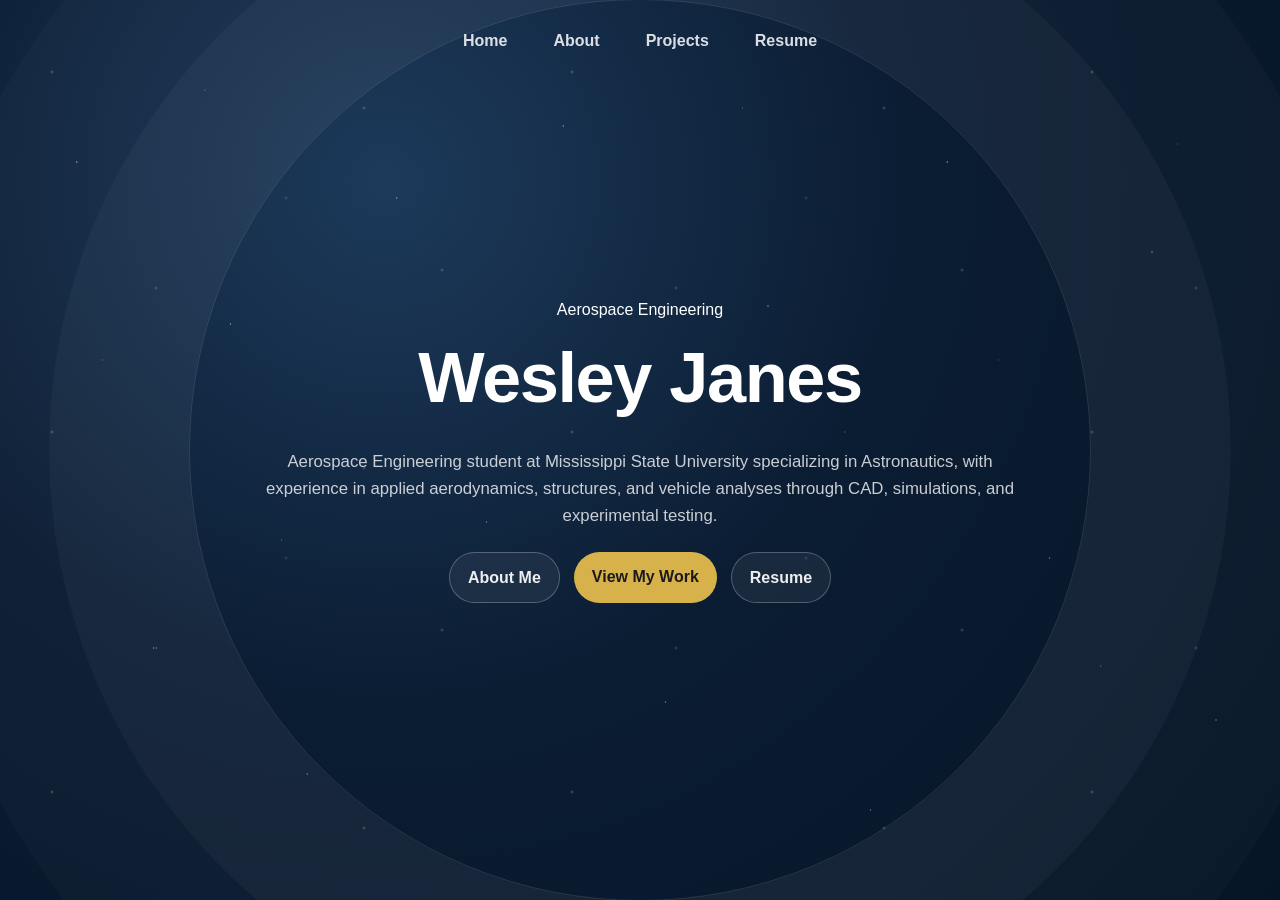
==== index.html @ fc7049af "Update index.html" ====
<!DOCTYPE html>
<html lang="en">
<head>
  <meta charset="UTF-8" />
  <meta name="viewport" content="width=device-width, initial-scale=1.0"/>
  <title>Wesley Janes | Aerospace Engineering Portfolio</title>
  <link rel="stylesheet" href="style.css">
</head>

<body class="home">
  <section class="hero">

    <!-- Star background -->
    <div class="starfield" aria-hidden="true">
    </div>

    <nav class="topnav">
      <a href="index.html">Home</a>
      <a href="about.html">About</a>
      <a href="projects.html">Projects</a>
      <a href="resume.html">Resume</a>
    </nav>

    <div class="hero-card">
      <div class="kicker">Aerospace Engineering</div>
      <h1>Wesley Janes</h1>
      <p>
        Aerospace Engineering student at Mississippi State University specializing in Astronautics, with experience in applied aerodynamics, structures, and vehicle analyses through CAD, simulations, and experimental testing.
      </p>

      <div class="btnrow">
        <a class="btn btn-ghost" href="about.html">About Me</a>
        <a class="btn btn-primary" href="projects.html">View My Work</a>
        <a class="btn btn-ghost" href="resume.html">Resume</a>
      </div>
    </div>

  </section>
</body>
</html>
---- style.css ----
:root {
  --max: 980px;

  /* Accent */
  --accent: #5d1725;
  --accent2: #d7b24a;

  /* Surfaces */
  --card-bg: rgba(255,255,255,0.06);
  --card-border: rgba(255,255,255,0.12);
  --text: rgba(255,255,255,0.92);
  --muted: rgba(255,255,255,0.75);
}

/* ===== BASE ===== */
body {
  font-family: Arial, Helvetica, sans-serif;
  margin: 0;
  line-height: 1.6;
  color: var(--text);
  background: radial-gradient(circle at 30% 20%, #1d3a5b 0%, #0b1d33 45%, #061526 100%);
}

.container {
  max-width: var(--max);
  margin: 0 auto;
  padding: 0 18px;
}

.small {
  color: var(--muted);
  font-size: 0.95rem;
}

/* ===== TYPOGRAPHY ===== */
h1 {
  font-size: 2.4rem;
  margin: 0;
}

h2, h3 {
  margin: 0;
}

/* Color pop headers used on About sections */
.section-header {
  color: rgba(255,255,255,0.96);
  font-weight: 800;
  letter-spacing: 0.3px;
  margin-bottom: 16px;
  padding-left: 0;
  border: none;
}

/* ===== CARDS ===== */
.card {
  border: 1px solid var(--card-border);
  border-radius: 12px;
  padding: 16px;
  margin-top: 14px;
  background: var(--card-bg);
  backdrop-filter: blur(6px);
  box-shadow: 0 10px 26px rgba(0,0,0,0.25);
}

/* Prevent nested cards from looking too chunky */
.card .card {
  margin-top: 12px;
  background: rgba(255,255,255,0.04);
  border-color: rgba(255,255,255,0.10);
  box-shadow: none;
}

.grid {
  display: grid;
  grid-template-columns: repeat(auto-fit, minmax(260px, 1fr));
  gap: 14px;
}

.tag {
  display: inline-block;
  border: 1px solid rgba(255,255,255,0.18);
  border-radius: 999px;
  padding: 4px 10px;
  margin: 6px 6px 0 0;
  font-size: 0.9rem;
  color: rgba(255,255,255,0.85);
}

/* ===== HERO ===== */
.hero {
  padding: 0 18px;
  color: #fff;
  background: radial-gradient(circle at 30% 20%, #1d3a5b 0%, #0b1d33 45%, #061526 100%);
  position: relative;
  overflow: hidden;
  display: flex;
  align-items: center;
  justify-content: center;
}

/* Home page hero */
body.home .hero {
  min-height: 100vh;
  height: 100vh;
}

/* About / Projects / Resume hero */
body.inner-page .hero {
  min-height: 56vh;
  height: auto;
  padding-bottom: 56px;
}

/* Star background (default for inner pages) */
.hero::before {
  content: "";
  position: absolute;
  inset: 0;
  opacity: 0.7;
  background-image:
    radial-gradient(1px 1px at 10% 20%, rgba(255,255,255,0.8) 0, transparent 2px),
    radial-gradient(1px 1px at 70% 30%, rgba(255,255,255,0.7) 0, transparent 2px),
    radial-gradient(1px 1px at 30% 80%, rgba(255,255,255,0.6) 0, transparent 2px),
    radial-gradient(1px 1px at 85% 75%, rgba(255,255,255,0.7) 0, transparent 2px),
    radial-gradient(1px 1px at 55% 55%, rgba(255,255,255,0.5) 0, transparent 2px);
  background-size: 520px 360px;
  pointer-events: none;
}

/* Glow ring (default for inner pages) */
.hero::after {
  content: "";
  position: absolute;
  width: 900px;
  height: 900px;
  border-radius: 999px;
  border: 1px solid rgba(255,255,255,0.12);
  box-shadow:
    0 0 0 140px rgba(255,255,255,0.03),
    0 0 0 280px rgba(255,255,255,0.02);
  top: 54%;
  left: 50%;
  transform: translate(-50%, -50%);
  pointer-events: none;
}

/* ===== HERO NAV ===== */
.topnav {
  position: absolute;
  top: 18px;
  left: 0;
  right: 0;
  display: flex;
  justify-content: center;
  gap: 22px;
  font-weight: 700;
  z-index: 2;
}

.topnav a {
  color: rgba(255,255,255,0.85);
  text-decoration: none;
  padding: 10px 12px;
  border-radius: 999px;
}

.topnav a:hover {
  color: #fff;
  background: rgba(255,255,255,0.10);
}

/* ===== HERO CONTENT ===== */
.hero-card {
  width: min(980px, 100%);
  margin: 0 auto;
  text-align: center;
  position: relative;
  z-index: 2;
}

.hero h1 {
  font-size: clamp(2.6rem, 6vw, 4.4rem);
  margin: 0 0 14px 0;
  letter-spacing: -0.02em;
}

.hero p {
  margin: 0 auto 22px auto;
  max-width: 760px;
  color: rgba(255,255,255,0.78);
  font-size: 1.05rem;
}

/* ===== BUTTONS ===== */
.btnrow {
  display: flex;
  gap: 14px;
  justify-content: center;
  flex-wrap: wrap;
  margin-top: 18px;
}

.btn {
  display: inline-block;
  padding: 12px 18px;
  border-radius: 999px;
  text-decoration: none;
  font-weight: 800;
}

.btn-primary {
  background: var(--accent2);
  color: #1a1a1a;
}

.btn-ghost {
  border: 1px solid rgba(255,255,255,0.25);
  color: rgba(255,255,255,0.92);
  background: rgba(255,255,255,0.06);
}

/* ===== CONTENT PEEK ===== */
body.inner-page .content-start {
  margin-top: -48px;
  padding-top: 72px;
  background: rgba(255,255,255,0.02);
  border-top-left-radius: 28px;
  border-top-right-radius: 28px;
}

/* ===== SCROLL INDICATOR ===== */
body.inner-page .scroll-cue {
  position: absolute;
  left: 50%;
  bottom: 20px;
  transform: translateX(-50%);
  display: flex;
  flex-direction: column;
  align-items: center;
  gap: 8px;
  font-size: 11px;
  letter-spacing: 0.14em;
  text-transform: uppercase;
  opacity: 0.85;
  pointer-events: none;
  z-index: 3;
}

body.inner-page .scroll-cue span {
  color: rgba(255,255,255,0.85);
}

body.inner-page .scroll-cue .chev {
  width: 10px;
  height: 10px;
  border-right: 2px solid rgba(255,255,255,0.9);
  border-bottom: 2px solid rgba(255,255,255,0.9);
  transform: rotate(45deg);
  animation: bounce 1.6s infinite;
}

@keyframes bounce {
  0%, 100% { transform: rotate(45deg) translateY(0); }
  50% { transform: rotate(45deg) translateY(6px); }
}

/* ===== SECTIONS ===== */
.section {
  padding: 44px 18px;
}

/* ===== ABOUT: EXPERIENCE + SKILLS SPLIT ===== */
.split-section {
  display: grid;
  grid-template-columns: 1fr 1fr;
  gap: 24px;
  align-items: start;
}

/* Skills bars */
.skill {
  display: grid;
  grid-template-columns: 1fr auto;
  gap: 6px;
  margin-bottom: 12px;
  font-size: 0.9rem;
}

.bar {
  grid-column: 1 / -1;
  height: 6px;
  background: rgba(255,255,255,0.15);
  border-radius: 999px;
  overflow: hidden;
}

.bar div {
  height: 100%;
  background: linear-gradient(90deg, var(--accent2), #b89b3d);
  border-radius: 999px;
}

/* Education logos row */
.logo-row {
  display: flex;
  justify-content: center;
  align-items: center;
  margin: 18px auto 10px auto;
  padding: 14px 16px;
  max-width: 520px;
  border: 1px solid rgba(255,255,255,0.10);
  border-radius: 14px;
  background: rgba(255,255,255,0.04);
  box-shadow: 0 10px 26px rgba(0,0,0,0.18);
}

.logo-row img {
  height: 80px;
  width: auto;
  opacity: 0.95;
  filter: none;
}

/* Education date */
.edu-date {
  opacity: 0.8;
}

/* ===== RESPONSIVE ===== */
@media (max-width: 900px) {
  .split-section {
    grid-template-columns: 1fr;
  }
}

@media (max-width: 820px) {
  .grid {
    grid-template-columns: 1fr;
  }
}

.section-header {
  color: rgba(255,255,255,0.96) !important;
  border-left-color: rgba(255,255,255,0.22) !important;
}

.edu-item {
  position: relative;
  padding-right: 120px;
}

.edu-logo {
  position: absolute;
  right: 20px;
  top: 50%;
  transform: translateY(-50%);
  height: 82px;
  width: auto;
  opacity: 0.9;
  mix-blend-mode: multiply;
}

.section,
.section *,
.card,
.card * {
  border-left: none !important;
}

/* ===== PROJECTS GRID (cards with image) ===== */
.projects-grid {
  display: grid;
  grid-template-columns: repeat(auto-fit, minmax(280px, 1fr));
  gap: 28px;
}

/* Make the whole card clickable */
.project-card {
  display: block;
  text-decoration: none;
  color: inherit;

  background: rgba(255,255,255,0.04);
  border: 1px solid rgba(255,255,255,0.10);
  border-radius: 16px;
  overflow: hidden;
  box-shadow: 0 12px 32px rgba(0,0,0,0.25);
  transition: transform 0.25s ease, box-shadow 0.25s ease;
}

.project-card:hover {
  transform: translateY(-6px);
  box-shadow: 0 20px 40px rgba(0,0,0,0.35);
}

/* Image area */
.project-image {
  position: relative;
  height: 240px;
  overflow: hidden;
  background: #0b1a2a;
}

.project-image img {
  width: 100%;
  height: 100%;
  object-fit: cover;
  object-position: center 35%;
  display: block;
  transform: none;
}

/* Category pill */
.project-tag {
  position: absolute;
  top: 12px;
  left: 12px;
  background: #d7b24a;
  color: #1a1a1a;
  font-size: 0.75rem;
  font-weight: 800;
  padding: 6px 10px;
  border-radius: 999px;
}

/* Text */
.project-content {
  padding: 18px;
}

.project-content h3 {
  margin: 0 0 8px 0;
  font-size: 1.12rem;
  color: rgba(255,255,255,0.96);
}

.project-content p {
  margin: 0 0 12px 0;
  font-size: 0.92rem;
  line-height: 1.5;
  color: rgba(255,255,255,0.75);
}

/* Keep your existing tag style, just space them */
.project-tags .tag {
  margin: 6px 6px 0 0;
}

/* Per-image framing controls (BOTTOM of style.css) */
.project-image img.zoom-none { transform: none !important; }
.project-image img.zoom-soft { transform: none !important; }
.project-image img.zoom-mid  { transform: none !important; }

/* Use position only (no shrinking) */
.project-image img.pos-top { object-position: center 12% !important; }
.project-image img.pos-mid { object-position: center 35% !important; }
.project-image img.pos-bot { object-position: center 60% !important; }

/* Per-project image height overrides */
.project-image.tall { height: 300px; }
.project-image.slight { height: 260px; }

/* Use for plots that must show full figure */
.project-image.contain {
  background: #0b1a2a;
  box-sizing: border-box;
  padding: 12px;
}

.project-image.contain img {
  object-fit: contain !important;
  object-position: center !important;
}

/* Smaller padding option */
.project-image.contain.pad-sm { padding: 6px; }

/* Propulsion special case: stretch vertically */
.project-image.stretch-vert img {
  object-fit: contain !important;
  width: 100%;
  height: 100%;
}

/* Space Systems: force full image fill */
.project-card.space-fill .project-image img {
  object-fit: cover !important;
  width: 100%;
  height: 100%;
}

/* ===== CLEAN HIGHLIGHTS (NO GAPS) ===== */
.card.highlights {
  max-width: 860px;
  margin-left: auto;
  margin-right: auto;
  padding: 18px 22px;
}

.card.highlights ul {
  margin: 10px 0 0 0;
  padding-left: 18px;
}

.card.highlights li {
  margin: 12px 0;
  line-height: 1.7;
}

/* Softer bullet */
.card.highlights li::marker {
  color: rgba(255,255,255,0.45);
}

/* Label styling WITHOUT layout forcing */
.card.highlights li strong {
  color: rgba(255,255,255,0.96);
  font-weight: 700;
}

/* ===== LARGE RESUME DOWNLOAD BUTTON ===== */
.resume-download {
  display: flex;
  justify-content: center;
  margin: 28px 0 36px 0;
}

.resume-download-btn {
  display: inline-block;
  width: 100%;
  max-width: 520px;
  text-align: center;

  background: var(--accent2);
  color: #1a1a1a;
  font-weight: 800;
  font-size: 1.05rem;

  padding: 18px 24px;
  border-radius: 999px;
  text-decoration: none;

  box-shadow: 0 12px 30px rgba(0,0,0,0.25);
  transition: transform 0.2s ease, box-shadow 0.2s ease;
}

.resume-download-btn:hover {
  transform: translateY(-2px);
  box-shadow: 0 18px 40px rgba(0,0,0,0.35);
}

/* ===== HOME HERO: circles + visible twinkling stars + correct shooting star + nav at top ===== */

/* force nav to top center on home (prevents it from sitting in the flex layout) */
body.home .topnav{
  position: absolute !important;
  top: 18px !important;
  left: 50% !important;
  right: auto !important;
  transform: translateX(-50%) !important;
  z-index: 5 !important;
  display: flex !important;
  justify-content: center !important;
  gap: 22px !important;
}

/* bring back a clean hero background */
body.home .hero{
  background: radial-gradient(circle at 30% 20%, #1d3a5b 0%, #0b1d33 45%, #061526 100%) !important;
}

/* subtle circles behind everything */
body.home .hero::after{
  content: "";
  position: absolute;
  width: 900px;
  height: 900px;
  border-radius: 999px;
  border: 1px solid rgba(255,255,255,0.12);
  box-shadow:
    0 0 0 140px rgba(255,255,255,0.03),
    0 0 0 280px rgba(255,255,255,0.02);
  top: 50%;
  left: 50%;
  transform: translate(-50%, -50%);
  pointer-events: none;
  z-index: 0;
}


/* IMPORTANT: do NOT hide the hero stars anymore */
body.home .hero::before{
  content: "" !important;
  position: absolute !important;
  inset: 0 !important;
  pointer-events: none !important;
  z-index: 0 !important;
  opacity: 0.35 !important;
  background-image:
    radial-gradient(1px 1px at 10% 20%, rgba(255,255,255,0.8) 0, transparent 2px),
    radial-gradient(1px 1px at 70% 30%, rgba(255,255,255,0.7) 0, transparent 2px),
    radial-gradient(1px 1px at 30% 80%, rgba(255,255,255,0.6) 0, transparent 2px),
    radial-gradient(1px 1px at 85% 75%, rgba(255,255,255,0.7) 0, transparent 2px),
    radial-gradient(1px 1px at 55% 55%, rgba(255,255,255,0.5) 0, transparent 2px);
}

/* starfield container must sit behind content */
body.home .starfield{
  position: absolute;
  inset: 0;
  z-index: 1;
  pointer-events: none;
}

/* lots of stars, clearly visible, twinkle */
body.home .starfield::before{
  content:"";
  position:absolute;
  inset:0;
  background:
    radial-gradient(1px 1px at 6% 18%, rgba(255,255,255,.90), transparent),
    radial-gradient(1px 1px at 12% 72%, rgba(255,255,255,.70), transparent),
    radial-gradient(1px 1px at 18% 36%, rgba(255,255,255,.85), transparent),
    radial-gradient(1px 1px at 24% 86%, rgba(255,255,255,.65), transparent),
    radial-gradient(1px 1px at 31% 22%, rgba(255,255,255,.80), transparent),
    radial-gradient(1px 1px at 38% 58%, rgba(255,255,255,.70), transparent),
    radial-gradient(1px 1px at 44% 14%, rgba(255,255,255,.85), transparent),
    radial-gradient(1px 1px at 52% 78%, rgba(255,255,255,.70), transparent),
    radial-gradient(1px 1px at 60% 34%, rgba(255,255,255,.80), transparent),
    radial-gradient(1px 1px at 68% 90%, rgba(255,255,255,.65), transparent),
    radial-gradient(1px 1px at 74% 18%, rgba(255,255,255,.85), transparent),
    radial-gradient(1px 1px at 82% 62%, rgba(255,255,255,.70), transparent),
    radial-gradient(1px 1px at 90% 28%, rgba(255,255,255,.80), transparent),
    radial-gradient(1px 1px at 95% 80%, rgba(255,255,255,.65), transparent);
  opacity: .95;
  animation: homeTwinkleA 3.8s ease-in-out infinite alternate;
}

body.home .starfield::after{
  content:"";
  position:absolute;
  inset:0;
  background:
    radial-gradient(1px 1px at 8% 40%, rgba(255,255,255,.45), transparent),
    radial-gradient(1px 1px at 16% 10%, rgba(255,255,255,.40), transparent),
    radial-gradient(1px 1px at 22% 60%, rgba(255,255,255,.45), transparent),
    radial-gradient(1px 1px at 34% 44%, rgba(255,255,255,.40), transparent),
    radial-gradient(1px 1px at 46% 66%, rgba(255,255,255,.45), transparent),
    radial-gradient(1px 1px at 58% 12%, rgba(255,255,255,.40), transparent),
    radial-gradient(1px 1px at 66% 48%, rgba(255,255,255,.45), transparent),
    radial-gradient(1px 1px at 78% 40%, rgba(255,255,255,.40), transparent),
    radial-gradient(1px 1px at 86% 74%, rgba(255,255,255,.45), transparent),
    radial-gradient(1px 1px at 92% 16%, rgba(255,255,255,.40), transparent);
  opacity: .85;
  animation: homeTwinkleB 5.4s ease-in-out infinite alternate;
}

@keyframes homeTwinkleA{
  from{ opacity:.55; }
  to{ opacity:1; }
}
@keyframes homeTwinkleB{
  from{ opacity:.35; }
  to{ opacity:.95; }
}

/* shooting star: right to left */
body.home .shooting-star{
  position:absolute;
  top: 22%;
  left: 110%;
  width: 240px;
  height: 2px;

  /* bright at the leading edge (left), fades to the right */
  background: linear-gradient(90deg, rgba(255,255,255,.95), rgba(255,255,255,0));

  opacity: 0;
  filter: blur(.2px);
  transform: rotate(12deg);
  animation: homeShoot 5.5s linear infinite;
}


@keyframes homeShoot{
  0%{ transform: translateX(0) translateY(0) rotate(12deg); opacity:0; }
  8%{ opacity:.9; }
  28%{ transform: translateX(-160vw) translateY(35vh) rotate(12deg); opacity:0; }
  100%{ opacity:0; }
}

/* keep hero content above backgrounds */
body.home .hero-card{
  position: relative;
  z-index: 4;
}
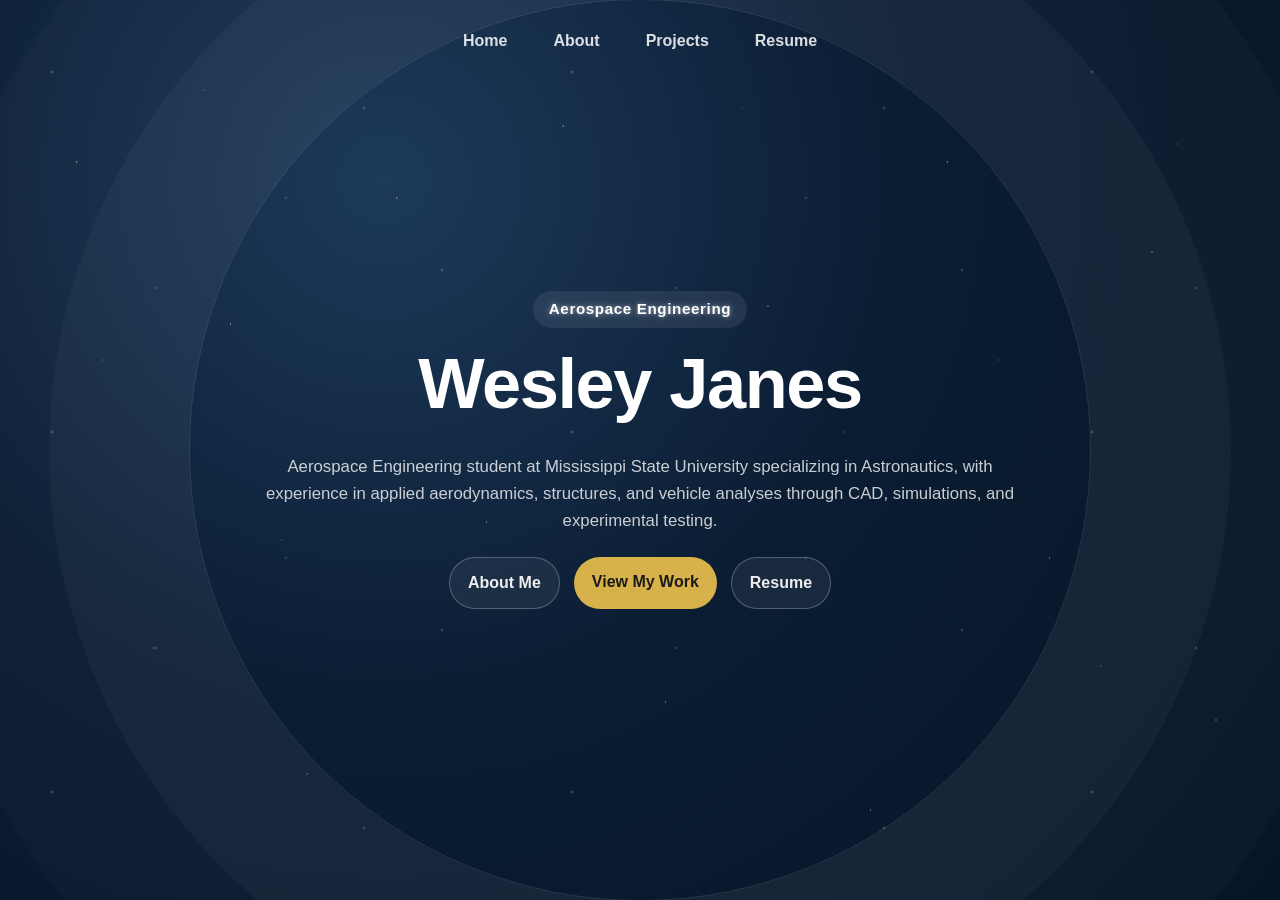
==== commit 5a71054f: "Update index.html" ====
--- a/index.html
+++ b/index.html
@@ -22,7 +22,7 @@
     </nav>
 
     <div class="hero-card">
-      <div class="kicker">Aerospace Engineering</div>
+      <div class="kicker"><span class="glow-text">Aerospace Engineering</span></div>
       <h1>Wesley Janes</h1>
       <p>
         Aerospace Engineering student at Mississippi State University specializing in Astronautics, with experience in applied aerodynamics, structures, and vehicle analyses through CAD, simulations, and experimental testing.
--- a/style.css
+++ b/style.css
@@ -695,3 +695,67 @@
   position: relative;
   z-index: 4;
 }
+/* ===== CENTER HERO TITLES ON INNER PAGES ===== */
+body.inner-page .hero-card {
+  text-align: center;
+}
+
+body.inner-page .hero h1 {
+  margin-left: auto;
+  margin-right: auto;
+}
+
+body.inner-page .hero p {
+  margin-left: auto;
+  margin-right: auto;
+}
+/* ===== FORCE CENTER HERO TITLES ON INNER PAGES ===== */
+body.inner-page .hero-card{
+  text-align: center;
+}
+
+body.inner-page .hero h1,
+body.inner-page .hero p{
+  margin-left: auto;
+  margin-right: auto;
+}
+.kicker {
+  display: inline-block;
+  padding: 6px 16px;
+  border-radius: 999px;
+  background: rgba(255,255,255,0.08);
+  font-size: 0.95rem;
+  font-weight: 600;
+  letter-spacing: 0.04em;
+}
+
+.glow-text {
+  color: #ffffff;
+  text-shadow:
+    0 0 4px rgba(255,255,255,0.4),
+    0 0 10px rgba(255,255,255,0.25);
+  animation: softGlow 3.5s ease-in-out infinite;
+}
+
+@keyframes softGlow {
+  0% {
+    text-shadow:
+      0 0 3px rgba(255,255,255,0.35),
+      0 0 8px rgba(255,255,255,0.2);
+  }
+  50% {
+    text-shadow:
+      0 0 6px rgba(255,255,255,0.7),
+      0 0 14px rgba(255,255,255,0.45);
+  }
+  100% {
+    text-shadow:
+      0 0 3px rgba(255,255,255,0.35),
+      0 0 8px rgba(255,255,255,0.2);
+  }
+}
+.kicker:hover .glow-text {
+  text-shadow:
+    0 0 8px rgba(255,255,255,0.9),
+    0 0 18px rgba(255,255,255,0.6);
+}
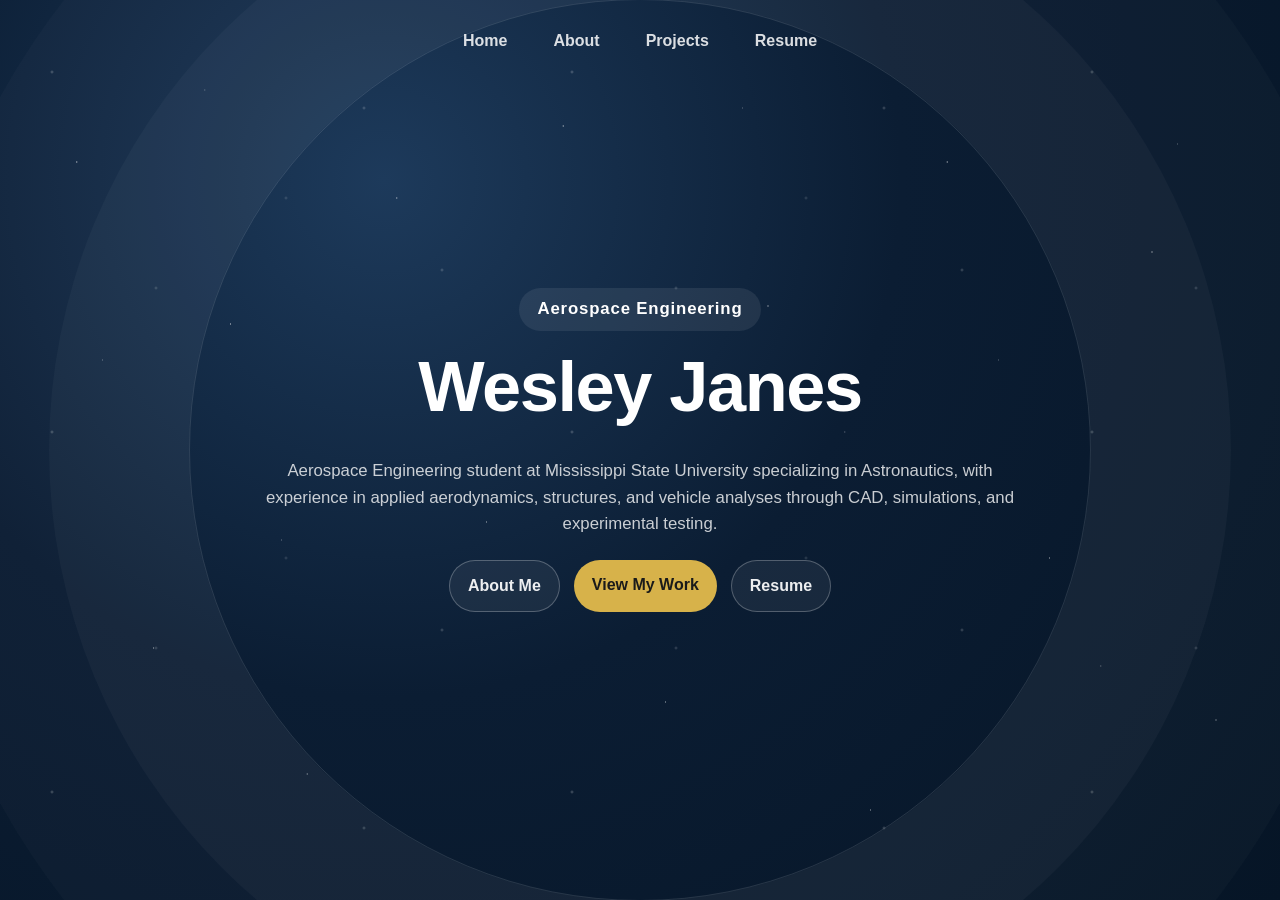
==== commit 44e6a652: "Update index.html" ====
--- a/index.html
+++ b/index.html
@@ -22,7 +22,7 @@
     </nav>
 
     <div class="hero-card">
-      <div class="kicker"><span class="glow-text">Aerospace Engineering</span></div>
+    <div class="kicker">Aerospace Engineering</div>
       <h1>Wesley Janes</h1>
       <p>
         Aerospace Engineering student at Mississippi State University specializing in Astronautics, with experience in applied aerodynamics, structures, and vehicle analyses through CAD, simulations, and experimental testing.
--- a/style.css
+++ b/style.css
@@ -709,6 +709,7 @@
   margin-left: auto;
   margin-right: auto;
 }
+
 /* ===== FORCE CENTER HERO TITLES ON INNER PAGES ===== */
 body.inner-page .hero-card{
   text-align: center;
@@ -719,43 +720,45 @@
   margin-left: auto;
   margin-right: auto;
 }
-.kicker {
-  display: inline-block;
-  padding: 6px 16px;
-  border-radius: 999px;
+/* HOME: kicker glow */
+.kicker{
+  display:inline-block;
+  padding:8px 18px;
+  border-radius:999px;
   background: rgba(255,255,255,0.08);
-  font-size: 0.95rem;
-  font-weight: 600;
-  letter-spacing: 0.04em;
-}
-
-.glow-text {
-  color: #ffffff;
+  font-size: 1.05rem;
+  font-weight: 700;
+  letter-spacing: 0.05em;
+}
+
+.kicker .glow-text{
+  color:#fff;
   text-shadow:
-    0 0 4px rgba(255,255,255,0.4),
+    0 0 4px rgba(255,255,255,0.45),
     0 0 10px rgba(255,255,255,0.25);
   animation: softGlow 3.5s ease-in-out infinite;
 }
 
-@keyframes softGlow {
-  0% {
+@keyframes softGlow{
+  0%{
     text-shadow:
       0 0 3px rgba(255,255,255,0.35),
-      0 0 8px rgba(255,255,255,0.2);
+      0 0 8px rgba(255,255,255,0.20);
   }
-  50% {
+  50%{
     text-shadow:
-      0 0 6px rgba(255,255,255,0.7),
-      0 0 14px rgba(255,255,255,0.45);
+      0 0 7px rgba(255,255,255,0.80),
+      0 0 16px rgba(255,255,255,0.45);
   }
-  100% {
+  100%{
     text-shadow:
       0 0 3px rgba(255,255,255,0.35),
-      0 0 8px rgba(255,255,255,0.2);
+      0 0 8px rgba(255,255,255,0.20);
   }
 }
-.kicker:hover .glow-text {
+
+.kicker:hover .glow-text{
   text-shadow:
-    0 0 8px rgba(255,255,255,0.9),
-    0 0 18px rgba(255,255,255,0.6);
-}
+    0 0 9px rgba(255,255,255,0.95),
+    0 0 20px rgba(255,255,255,0.60);
+}
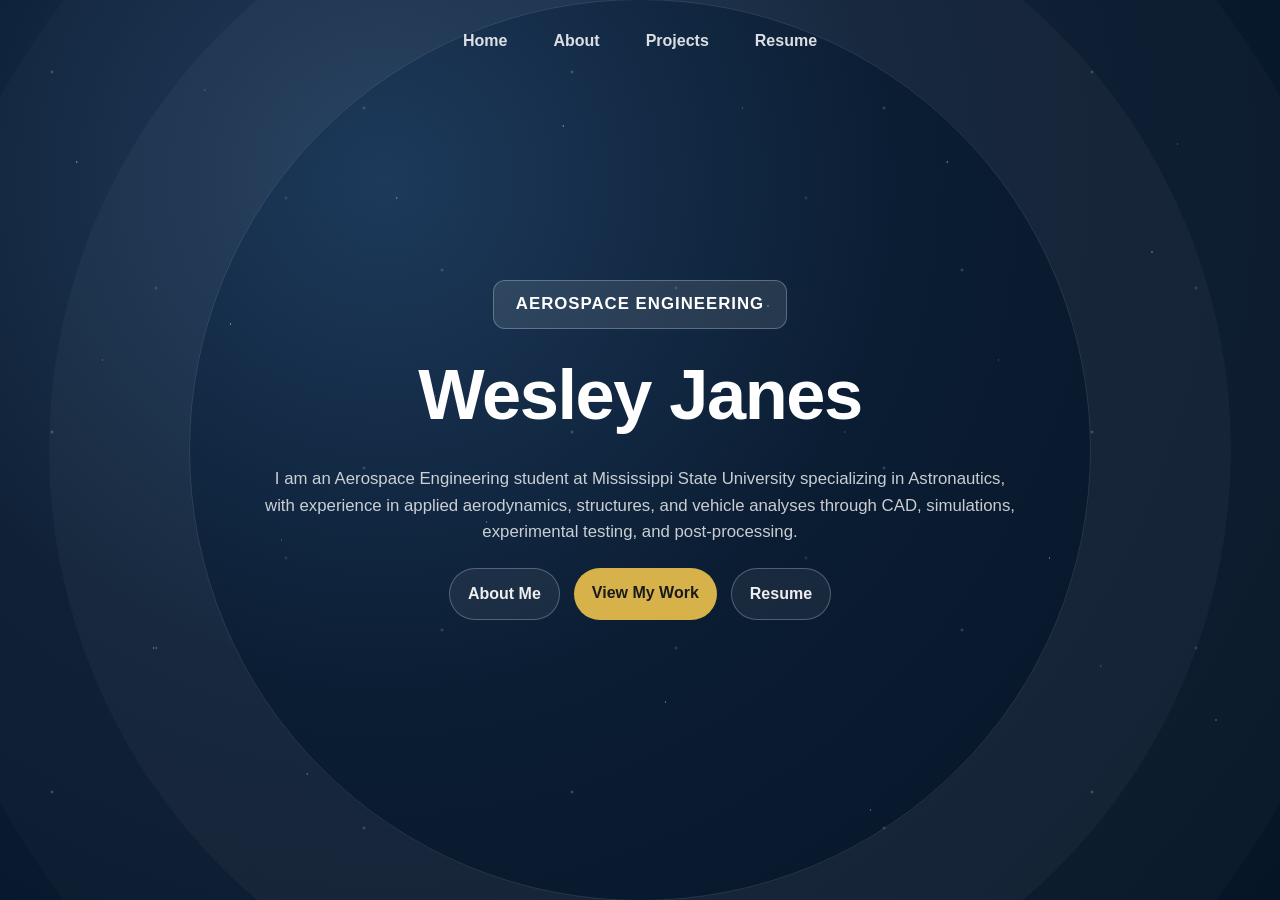
==== commit 88e342be: "Update index.html" ====
--- a/index.html
+++ b/index.html
@@ -25,7 +25,7 @@
     <div class="kicker">Aerospace Engineering</div>
       <h1>Wesley Janes</h1>
       <p>
-        Aerospace Engineering student at Mississippi State University specializing in Astronautics, with experience in applied aerodynamics, structures, and vehicle analyses through CAD, simulations, and experimental testing.
+        I am an Aerospace Engineering student at Mississippi State University specializing in Astronautics, with experience in applied aerodynamics, structures, and vehicle analyses through CAD, simulations, experimental testing, and post-processing.
       </p>
 
       <div class="btnrow">
--- a/style.css
+++ b/style.css
@@ -720,45 +720,18 @@
   margin-left: auto;
   margin-right: auto;
 }
-/* HOME: kicker glow */
 .kicker{
   display:inline-block;
-  padding:8px 18px;
-  border-radius:999px;
-  background: rgba(255,255,255,0.08);
+  margin-bottom: 10px;
+  padding: 10px 22px;
+  border-radius: 12px;
+
+  background: rgba(255,255,255,0.10);
+  border: 1px solid rgba(255,255,255,0.25);
+
   font-size: 1.05rem;
   font-weight: 700;
-  letter-spacing: 0.05em;
-}
-
-.kicker .glow-text{
-  color:#fff;
-  text-shadow:
-    0 0 4px rgba(255,255,255,0.45),
-    0 0 10px rgba(255,255,255,0.25);
-  animation: softGlow 3.5s ease-in-out infinite;
-}
-
-@keyframes softGlow{
-  0%{
-    text-shadow:
-      0 0 3px rgba(255,255,255,0.35),
-      0 0 8px rgba(255,255,255,0.20);
-  }
-  50%{
-    text-shadow:
-      0 0 7px rgba(255,255,255,0.80),
-      0 0 16px rgba(255,255,255,0.45);
-  }
-  100%{
-    text-shadow:
-      0 0 3px rgba(255,255,255,0.35),
-      0 0 8px rgba(255,255,255,0.20);
-  }
-}
-
-.kicker:hover .glow-text{
-  text-shadow:
-    0 0 9px rgba(255,255,255,0.95),
-    0 0 20px rgba(255,255,255,0.60);
-}
+  letter-spacing: 0.06em;
+  text-transform: uppercase;
+  color: #ffffff;
+}
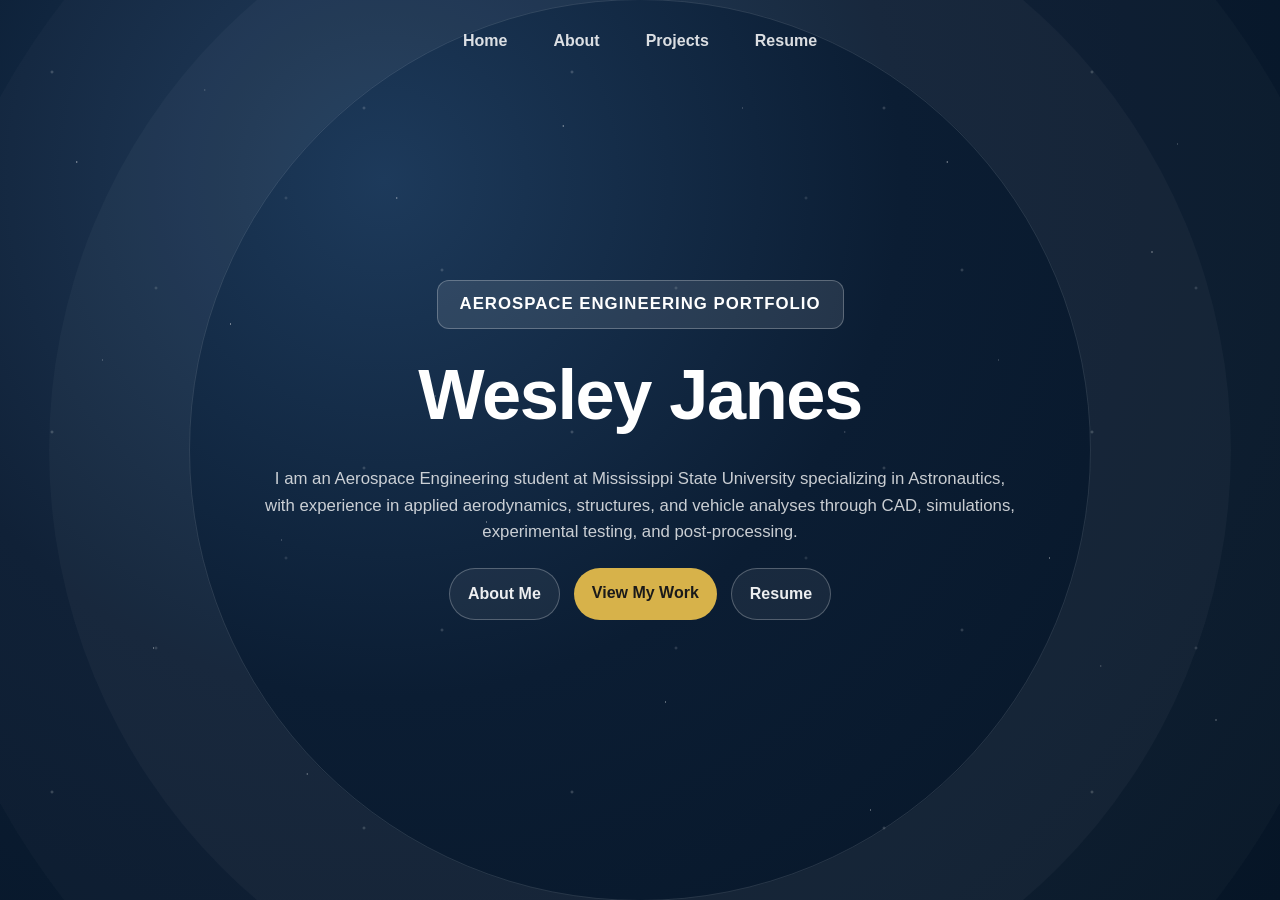
==== commit 126a0748: "Update index.html" ====
--- a/index.html
+++ b/index.html
@@ -22,7 +22,7 @@
     </nav>
 
     <div class="hero-card">
-    <div class="kicker">Aerospace Engineering</div>
+    <div class="kicker">Aerospace Engineering Portfolio</div>
       <h1>Wesley Janes</h1>
       <p>
         I am an Aerospace Engineering student at Mississippi State University specializing in Astronautics, with experience in applied aerodynamics, structures, and vehicle analyses through CAD, simulations, experimental testing, and post-processing.
--- a/style.css
+++ b/style.css
@@ -735,3 +735,62 @@
   text-transform: uppercase;
   color: #ffffff;
 }
+
+.skills-grid{
+  display: flex;
+  flex-wrap: wrap;
+  gap: 10px;
+}
+
+.skill-pill{
+  padding: 6px 14px;
+  border-radius: 999px;
+  font-size: 0.85rem;
+  font-weight: 600;
+  background: rgba(255,255,255,0.08);
+  border: 1px solid rgba(255,255,255,0.25);
+  color: #ffffff;
+  white-space: nowrap;
+}
+
+.exp-item{
+  padding: 14px 0;
+  border-top: 1px solid rgba(255,255,255,0.12);
+}
+
+.exp-item:first-of-type{
+  border-top: none;
+  padding-top: 0;
+}
+
+.exp-top{
+  display: flex;
+  gap: 14px;
+  justify-content: space-between;
+  align-items: flex-start;
+  flex-wrap: wrap;
+}
+
+.exp-role{
+  font-weight: 800;
+  font-size: 1.05rem;
+}
+
+.exp-org{
+  opacity: 0.9;
+  margin-top: 2px;
+}
+
+.exp-meta{
+  opacity: 0.8;
+  font-size: 0.9rem;
+}
+
+.exp-bullets{
+  margin: 10px 0 0 18px;
+}
+
+.exp-bullets li{
+  margin: 6px 0;
+  line-height: 1.6;
+}
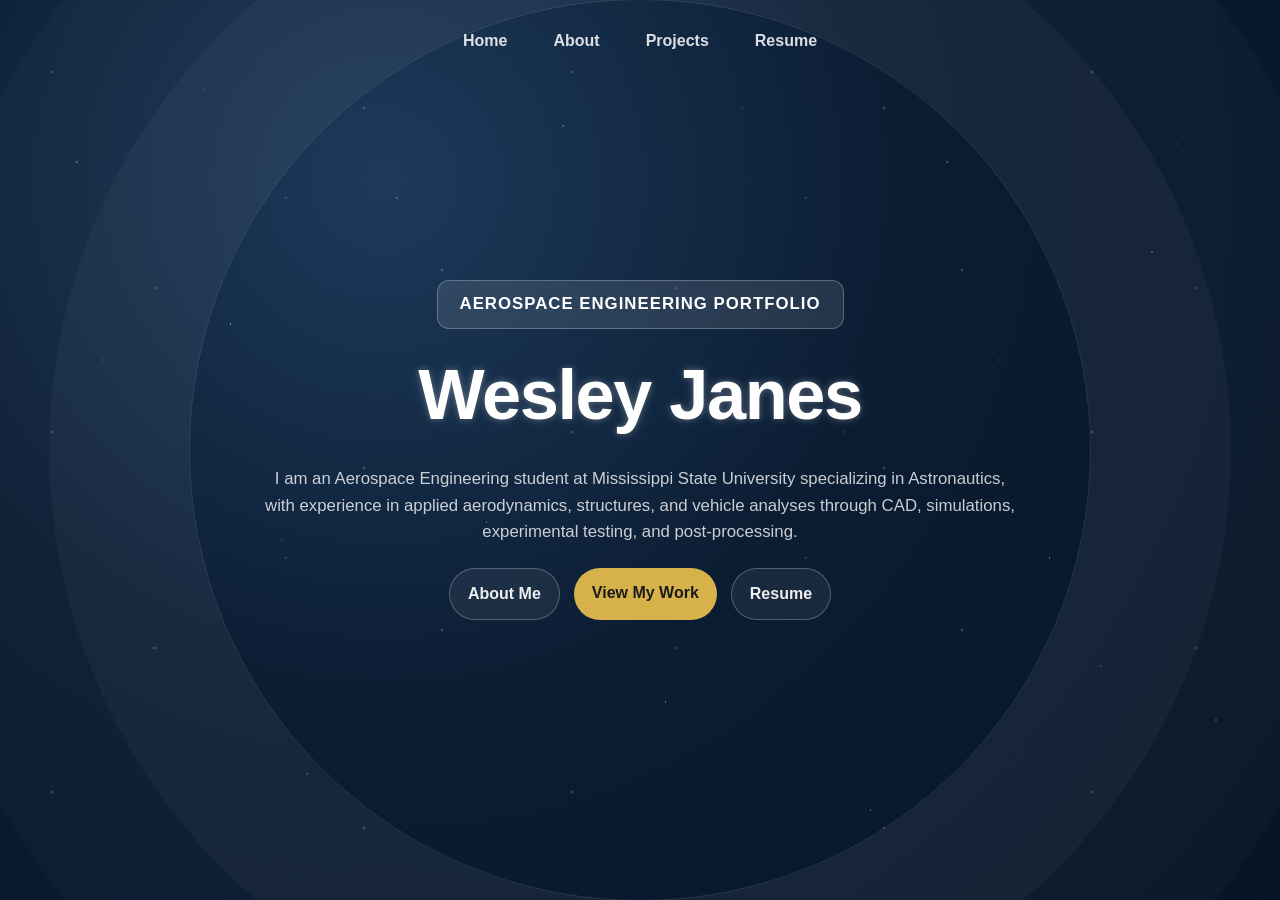
==== commit 09c7ee9d: "Update index.html" ====
--- a/index.html
+++ b/index.html
@@ -23,7 +23,7 @@
 
     <div class="hero-card">
     <div class="kicker">Aerospace Engineering Portfolio</div>
-      <h1>Wesley Janes</h1>
+<h1 class="shimmer-name" data-text="Wesley Janes">Wesley Janes</h1>
       <p>
         I am an Aerospace Engineering student at Mississippi State University specializing in Astronautics, with experience in applied aerodynamics, structures, and vehicle analyses through CAD, simulations, experimental testing, and post-processing.
       </p>
--- a/style.css
+++ b/style.css
@@ -794,3 +794,45 @@
   margin: 6px 0;
   line-height: 1.6;
 }
+/* HERO NAME GRADIENT SHIMMER WITH GLOW */
+.hero-card h1{
+  background: linear-gradient(
+    110deg,
+    #ffffff 40%,
+    rgba(255,255,255,0.85) 50%,
+    #ffffff 60%
+  );
+  background-size: 200% 100%;
+  background-position: 0% 50%;
+
+  -webkit-background-clip: text;
+  background-clip: text;
+  color: transparent;
+
+  text-shadow:
+    0 0 6px rgba(255,255,255,0.25),
+    0 0 14px rgba(255,255,255,0.12);
+
+  animation: nameShimmerGlow 7s ease-in-out infinite;
+}
+
+@keyframes nameShimmerGlow{
+  0%{
+    background-position: 0% 50%;
+    text-shadow:
+      0 0 5px rgba(255,255,255,0.20),
+      0 0 12px rgba(255,255,255,0.10);
+  }
+  50%{
+    background-position: 100% 50%;
+    text-shadow:
+      0 0 12px rgba(255,255,255,0.70),
+      0 0 28px rgba(255,255,255,0.40);
+  }
+  100%{
+    background-position: 0% 50%;
+    text-shadow:
+      0 0 5px rgba(255,255,255,0.20),
+      0 0 12px rgba(255,255,255,0.10);
+  }
+}
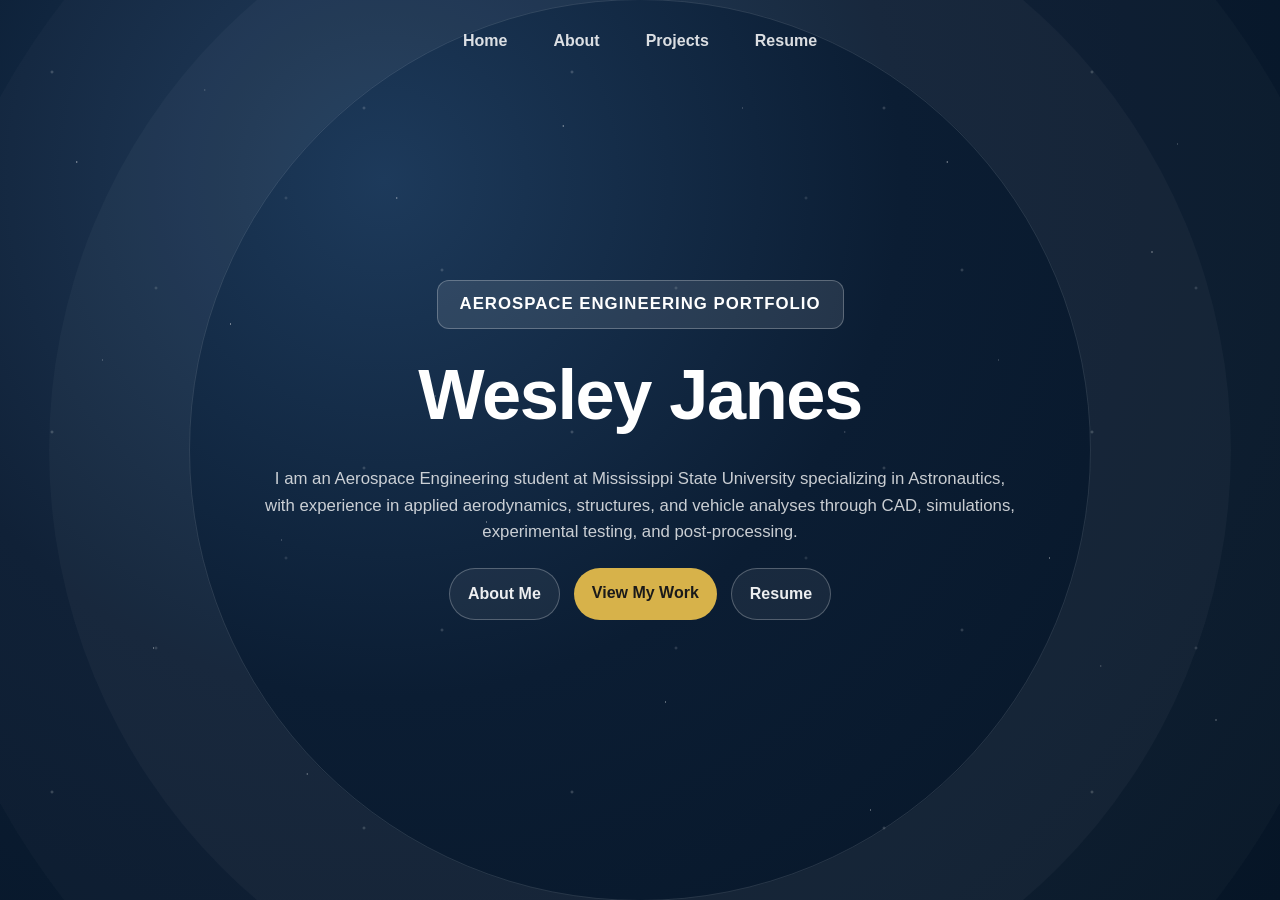
==== commit 70e8d230: "Update index.html" ====
--- a/index.html
+++ b/index.html
@@ -23,7 +23,7 @@
 
     <div class="hero-card">
     <div class="kicker">Aerospace Engineering Portfolio</div>
-<h1 class="shimmer-name" data-text="Wesley Janes">Wesley Janes</h1>
+<h1>Wesley Janes</h1>
       <p>
         I am an Aerospace Engineering student at Mississippi State University specializing in Astronautics, with experience in applied aerodynamics, structures, and vehicle analyses through CAD, simulations, experimental testing, and post-processing.
       </p>
--- a/style.css
+++ b/style.css
@@ -794,45 +794,51 @@
   margin: 6px 0;
   line-height: 1.6;
 }
-/* HERO NAME GRADIENT SHIMMER WITH GLOW */
-.hero-card h1{
+/* HERO NAME: shimmer pass with traveling glow */
+.shimmer-name{
+  position: relative;
+  display: inline-block;
+  color: #ffffff;
+}
+
+/* the moving highlight layer */
+.shimmer-name::after{
+  content: attr(data-text);
+  position: absolute;
+  inset: 0;
+  pointer-events: none;
+
+  color: transparent;
+  -webkit-background-clip: text;
+  background-clip: text;
+
   background: linear-gradient(
     110deg,
-    #ffffff 40%,
-    rgba(255,255,255,0.85) 50%,
-    #ffffff 60%
+    rgba(255,255,255,0.0) 40%,
+    rgba(255,255,255,0.95) 50%,
+    rgba(255,255,255,0.0) 60%
   );
-  background-size: 200% 100%;
+  background-size: 220% 100%;
   background-position: 0% 50%;
 
-  -webkit-background-clip: text;
-  background-clip: text;
-  color: transparent;
-
-  text-shadow:
-    0 0 6px rgba(255,255,255,0.25),
-    0 0 14px rgba(255,255,255,0.12);
-
-  animation: nameShimmerGlow 7s ease-in-out infinite;
-}
-
-@keyframes nameShimmerGlow{
+  filter: drop-shadow(0 0 10px rgba(255,255,255,0.55))
+          drop-shadow(0 0 22px rgba(255,255,255,0.25));
+
+  opacity: 0.95;
+  animation: namePass 7s ease-in-out infinite;
+}
+
+@keyframes namePass{
   0%{
     background-position: 0% 50%;
-    text-shadow:
-      0 0 5px rgba(255,255,255,0.20),
-      0 0 12px rgba(255,255,255,0.10);
+    opacity: 0.65;
   }
   50%{
     background-position: 100% 50%;
-    text-shadow:
-      0 0 12px rgba(255,255,255,0.70),
-      0 0 28px rgba(255,255,255,0.40);
+    opacity: 1;
   }
   100%{
     background-position: 0% 50%;
-    text-shadow:
-      0 0 5px rgba(255,255,255,0.20),
-      0 0 12px rgba(255,255,255,0.10);
+    opacity: 0.65;
   }
 }
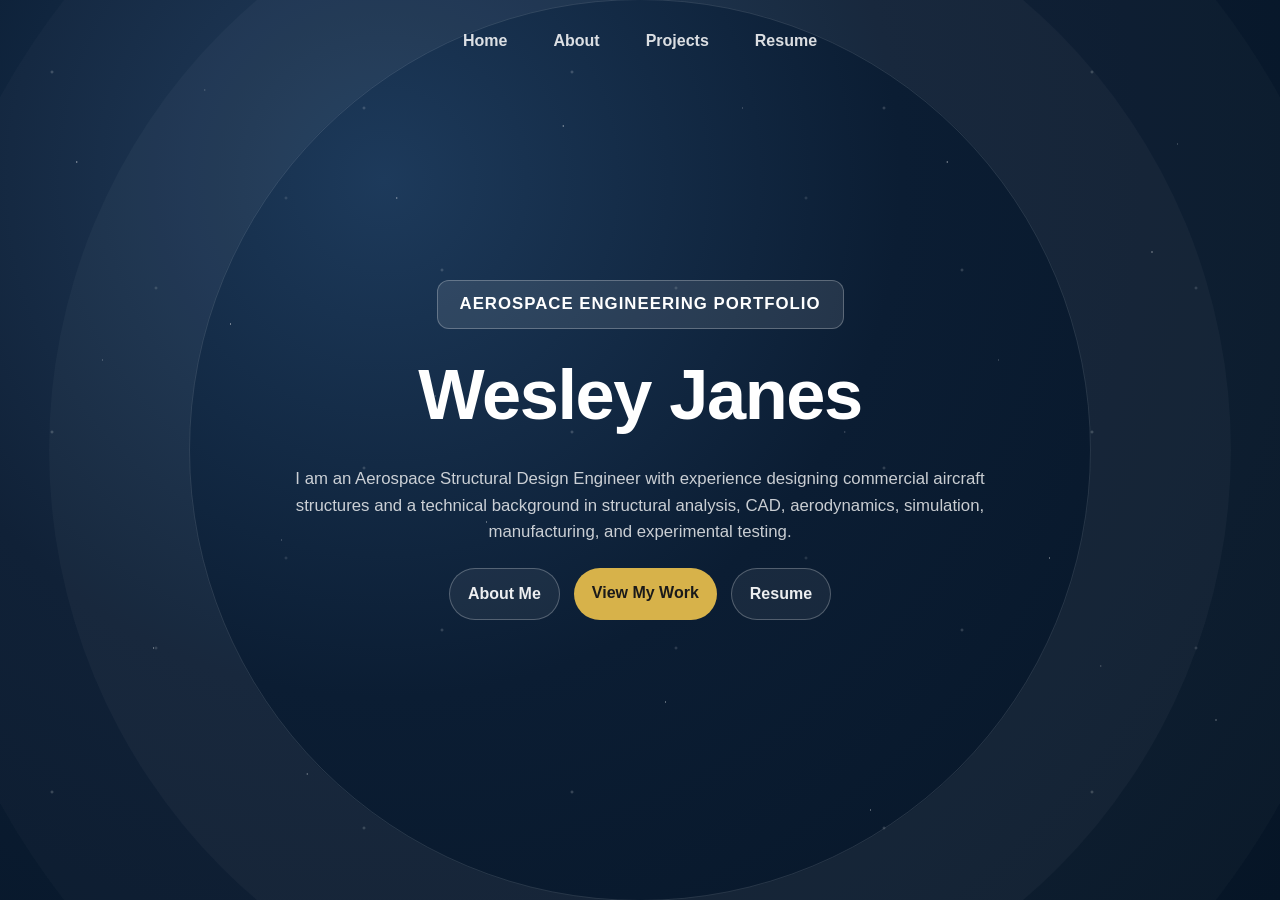
==== commit 2de152e6: "Update professional description in index.html" ====
--- a/index.html
+++ b/index.html
@@ -25,7 +25,7 @@
     <div class="kicker">Aerospace Engineering Portfolio</div>
 <h1>Wesley Janes</h1>
       <p>
-        I am an Aerospace Engineering student at Mississippi State University specializing in Astronautics, with experience in applied aerodynamics, structures, and vehicle analyses through CAD, simulations, experimental testing, and post-processing.
+        I am an Aerospace Structural Design Engineer with experience designing commercial aircraft structures and a technical background in structural analysis, CAD, aerodynamics, simulation, manufacturing, and experimental testing.
       </p>
 
       <div class="btnrow">
--- a/style.css
+++ b/style.css
@@ -168,6 +168,20 @@
 .topnav a:hover {
   color: #fff;
   background: rgba(255,255,255,0.10);
+}
+/* ===== FIX: NAV ALWAYS CLICKABLE ON INNER PAGES ===== */
+.topnav{
+  z-index: 50;              /* higher than hero text */
+}
+
+/* push hero content down so it never overlaps the nav on laptops */
+body.inner-page .hero{
+  padding-top: 86px;        /* space for nav */
+}
+
+/* keep hero content below nav */
+.hero-card{
+  z-index: 2;
 }
 
 /* ===== HERO CONTENT ===== */
@@ -794,51 +808,181 @@
   margin: 6px 0;
   line-height: 1.6;
 }
-/* HERO NAME: shimmer pass with traveling glow */
-.shimmer-name{
-  position: relative;
-  display: inline-block;
-  color: #ffffff;
-}
-
-/* the moving highlight layer */
-.shimmer-name::after{
-  content: attr(data-text);
-  position: absolute;
-  inset: 0;
-  pointer-events: none;
-
-  color: transparent;
-  -webkit-background-clip: text;
-  background-clip: text;
-
-  background: linear-gradient(
-    110deg,
-    rgba(255,255,255,0.0) 40%,
-    rgba(255,255,255,0.95) 50%,
-    rgba(255,255,255,0.0) 60%
-  );
-  background-size: 220% 100%;
-  background-position: 0% 50%;
-
-  filter: drop-shadow(0 0 10px rgba(255,255,255,0.55))
-          drop-shadow(0 0 22px rgba(255,255,255,0.25));
-
-  opacity: 0.95;
-  animation: namePass 7s ease-in-out infinite;
-}
-
-@keyframes namePass{
-  0%{
-    background-position: 0% 50%;
-    opacity: 0.65;
+
+/* ===== STAR FORMAT ===== */
+.star-grid {
+  margin-top: 18px;
+  display: grid;
+  grid-template-columns: repeat(2, minmax(0, 1fr));
+  gap: 18px;
+}
+
+.star-card {
+  padding: 18px;
+  border-radius: 16px;
+  border: 1px solid rgba(255,255,255,0.12);
+  background: rgba(255,255,255,0.04);
+  backdrop-filter: blur(6px);
+  box-shadow: 0 10px 26px rgba(0,0,0,0.25);
+}
+
+.star-card h3 {
+  margin: 0 0 8px;
+  font-size: 0.95rem;
+  letter-spacing: 0.12em;
+  text-transform: uppercase;
+  opacity: 0.9;
+}
+
+.star-card p {
+  margin: 0;
+  font-size: 0.95rem;
+  line-height: 1.55;
+  color: var(--text);
+}
+
+@media (max-width: 820px) {
+  .star-grid {
+    grid-template-columns: 1fr;
   }
-  50%{
-    background-position: 100% 50%;
-    opacity: 1;
+}
+/* ===== STAR MEDIA ===== */
+.star-media {
+  margin-top: 12px;
+  border-radius: 14px;
+  overflow: hidden;
+  border: 1px solid rgba(255,255,255,0.12);
+  background: rgba(0,0,0,0.25);
+}
+
+.star-media img {
+  width: 100%;
+  height: 200px;
+  object-fit: cover;
+  display: block;
+}
+
+.star-media-grid {
+  margin-top: 12px;
+  display: grid;
+  grid-template-columns: repeat(2, minmax(0, 1fr));
+  gap: 12px;
+}
+
+.star-media-grid img {
+  width: 100%;
+  height: 160px;
+  object-fit: cover;
+  border-radius: 14px;
+  border: 1px solid rgba(255,255,255,0.12);
+}
+
+@media (max-width: 820px) {
+  .star-media img {
+    height: 180px;
   }
-  100%{
-    background-position: 0% 50%;
-    opacity: 0.65;
+
+  .star-media-grid img {
+    height: 150px;
   }
 }
+/* ===== PROJECT PAGE HEADER (container style pages) ===== */
+.project-head {
+  margin-top: 22px;
+}
+
+.project-head-top {
+  display: flex;
+  align-items: flex-start;
+  justify-content: space-between;
+  gap: 18px;
+  flex-wrap: wrap;
+}
+
+.project-nav {
+  display: flex;
+  gap: 12px;
+  flex-wrap: wrap;
+}
+
+.project-nav a {
+  color: rgba(255,255,255,0.85);
+  text-decoration: none;
+  padding: 10px 12px;
+  border-radius: 999px;
+  font-weight: 700;
+  border: 1px solid rgba(255,255,255,0.10);
+  background: rgba(255,255,255,0.04);
+}
+
+.project-nav a:hover {
+  color: #fff;
+  background: rgba(255,255,255,0.10);
+  border-color: rgba(255,255,255,0.16);
+}
+
+.subtitle {
+  margin-top: 6px;
+  color: rgba(255,255,255,0.78);
+}
+
+/* ===== PHOTO GRIDS: show full image (no cropping) ===== */
+.star-media-grid img{
+  object-fit: contain !important;
+  background: rgba(0,0,0,0.25);
+}
+/* ===== MASONRY / PINTEREST STYLE IMAGE GRID ===== */
+.star-media-masonry{
+  column-count: 2;
+  column-gap: 16px;
+}
+
+.star-media-masonry img{
+  width: 100%;
+  height: auto;
+  display: block;
+  margin-bottom: 16px;
+
+  border-radius: 14px;
+  border: 1px solid rgba(255,255,255,0.12);
+  background: rgba(0,0,0,0.25);
+
+  break-inside: avoid;
+}
+
+/* Mobile: single column */
+@media (max-width: 760px){
+  .star-media-masonry{
+    column-count: 1;
+  }
+}
+/* ===== INNER PAGE HERO TITLE RESPONSIVE TUNING ===== */
+@media (max-width: 1100px){
+  body.inner-page .hero h1{
+    font-size: clamp(2.0rem, 5.2vw, 3.6rem);
+  }
+}
+/* ===== ABOUT PAGE MOBILE STACK FIX ===== */
+@media (max-width: 768px){
+  /* if your about intro uses an inline grid, this forces a clean stack */
+  body.inner-page .hero-card > div{
+    display: flex !important;
+    flex-direction: column !important;
+    gap: 16px !important;
+    align-items: center !important;
+    text-align: center !important;
+  }
+
+  /* make the headshot scale nicely */
+  body.inner-page .hero-card img{
+    width: 160px !important;
+    height: 160px !important;
+    border-radius: 50% !important;
+  }
+
+  /* tighten title spacing so it doesn’t feel stretched */
+  body.inner-page .hero-card h1{
+    margin-top: 6px;
+    margin-bottom: 10px;
+  }
+}
